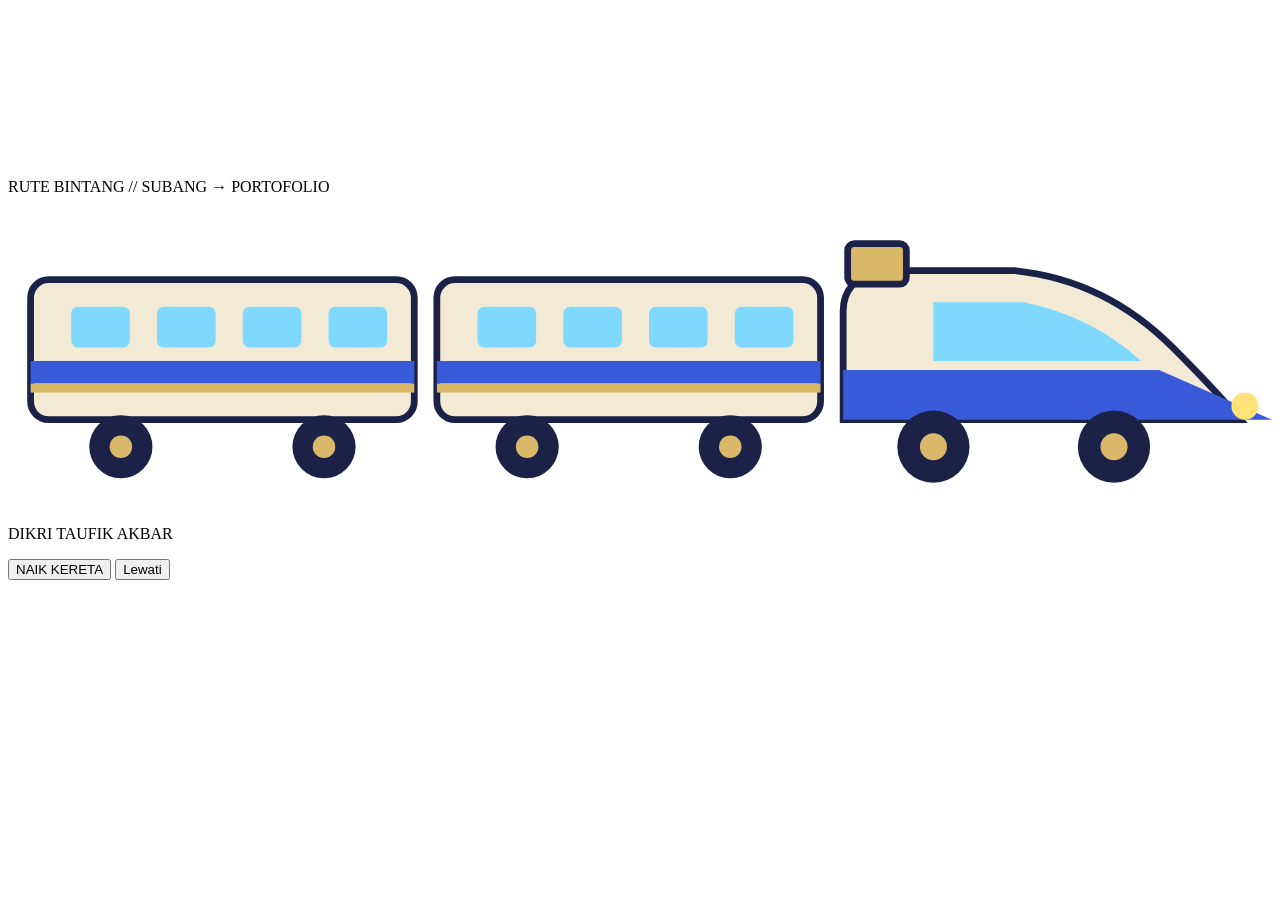
==== index.html @ 36cbc23a "Rename Portofolio-Diri-Dan-Hasil-Tugas-2/portofolio.html to index.html" ====
<!DOCTYPE html>
<html lang="id">
<head>
<meta charset="UTF-8">
<meta name="viewport" content="width=device-width, initial-scale=1">
<title>Portofolio</title>
<link rel="preconnect" href="https://fonts.googleapis.com">
<link href="https://fonts.googleapis.com/css2?family=Orbitron:wght@500;800&family=Rajdhani:wght@500;700&display=swap" rel="stylesheet">
<link rel="stylesheet" href="portofolio.css">
</head>
<body>

<!-- Adegan kereta -->
<div id="intro">
  <canvas id="stars" aria-hidden="true"></canvas>
  <div class="planet" aria-hidden="true"></div>
  <p class="route">RUTE BINTANG // SUBANG → PORTOFOLIO</p>
  <div class="train" aria-hidden="true">
    <svg viewBox="0 0 560 130" width="100%">
      <g>
        <rect x="10" y="30" width="170" height="62" rx="8" fill="#f3ead6" stroke="#1b2147" stroke-width="3"/>
        <rect x="10" y="66" width="170" height="10" fill="#3a5bd9"/>
        <rect x="10" y="76" width="170" height="4" fill="#d9b86a"/>
        <rect x="28" y="42" width="26" height="18" rx="3" fill="#7fd8ff"/><rect x="66" y="42" width="26" height="18" rx="3" fill="#7fd8ff"/><rect x="104" y="42" width="26" height="18" rx="3" fill="#7fd8ff"/><rect x="142" y="42" width="26" height="18" rx="3" fill="#7fd8ff"/>
        <rect x="190" y="30" width="170" height="62" rx="8" fill="#f3ead6" stroke="#1b2147" stroke-width="3"/>
        <rect x="190" y="66" width="170" height="10" fill="#3a5bd9"/>
        <rect x="190" y="76" width="170" height="4" fill="#d9b86a"/>
        <rect x="208" y="42" width="26" height="18" rx="3" fill="#7fd8ff"/><rect x="246" y="42" width="26" height="18" rx="3" fill="#7fd8ff"/><rect x="284" y="42" width="26" height="18" rx="3" fill="#7fd8ff"/><rect x="322" y="42" width="26" height="18" rx="3" fill="#7fd8ff"/>
        <path d="M370 92V44q0-14 16-18h60q40 4 70 34 18 18 30 32z" fill="#f3ead6" stroke="#1b2147" stroke-width="3"/>
        <path d="M370 70h140l50 22H370z" fill="#3a5bd9"/>
        <path d="M410 40h40q30 6 52 26h-92z" fill="#7fd8ff"/>
        <rect x="372" y="14" width="26" height="18" rx="3" fill="#d9b86a" stroke="#1b2147" stroke-width="3"/>
        <circle cx="548" cy="86" r="6" fill="#ffe27a"/>
        <g fill="#1b2147"><circle cx="50" cy="104" r="14"/><circle cx="140" cy="104" r="14"/><circle cx="230" cy="104" r="14"/><circle cx="320" cy="104" r="14"/><circle cx="410" cy="104" r="16"/><circle cx="490" cy="104" r="16"/></g>
        <g fill="#d9b86a"><circle cx="50" cy="104" r="5"/><circle cx="140" cy="104" r="5"/><circle cx="230" cy="104" r="5"/><circle cx="320" cy="104" r="5"/><circle cx="410" cy="104" r="6"/><circle cx="490" cy="104" r="6"/></g>
      </g>
    </svg>
  </div>
  <div class="track" aria-hidden="true"></div>
  <div class="boarding">
    <p class="title" id="introTitle">DIKRI TAUFIK AKBAR</p>
    <button class="go" id="goBtn" type="button">NAIK KERETA</button>
    <button class="skip" id="skipBtn" type="button">Lewati</button>
  </div>
</div>

<!-- Ruang utama -->
<div id="game" hidden>
  <header class="hud">
    <span class="hud-name" id="hudName">DIKRI TAUFIK AKBAR</span>
    <span class="hud-loc">RUANG KERETA · <b id="hudSection">Beranda</b></span>
    <button id="homeBtn" class="mini" type="button">Beranda</button>
  </header>

  <main class="stage">
    <div class="portrait" id="portrait" aria-hidden="true"><span id="pIcon"></span></div>

    <section class="panel-area">
      <div class="view" id="view" aria-live="polite" hidden></div>

      <div class="dialog">
        <div class="speaker" id="speaker">Stelle</div>
        <p class="line" id="line"></p>
        <ul class="choices" id="choices"></ul>
      </div>
    </section>
  </main>

  <footer>© <span id="year"></span> <span id="footName">DIKRI TAUFIK AKBAR</span> · Tekan angka untuk memilih, Esc untuk kembali</footer>
</div>

<script src="portofolio.js"></script>
</body>
</html>
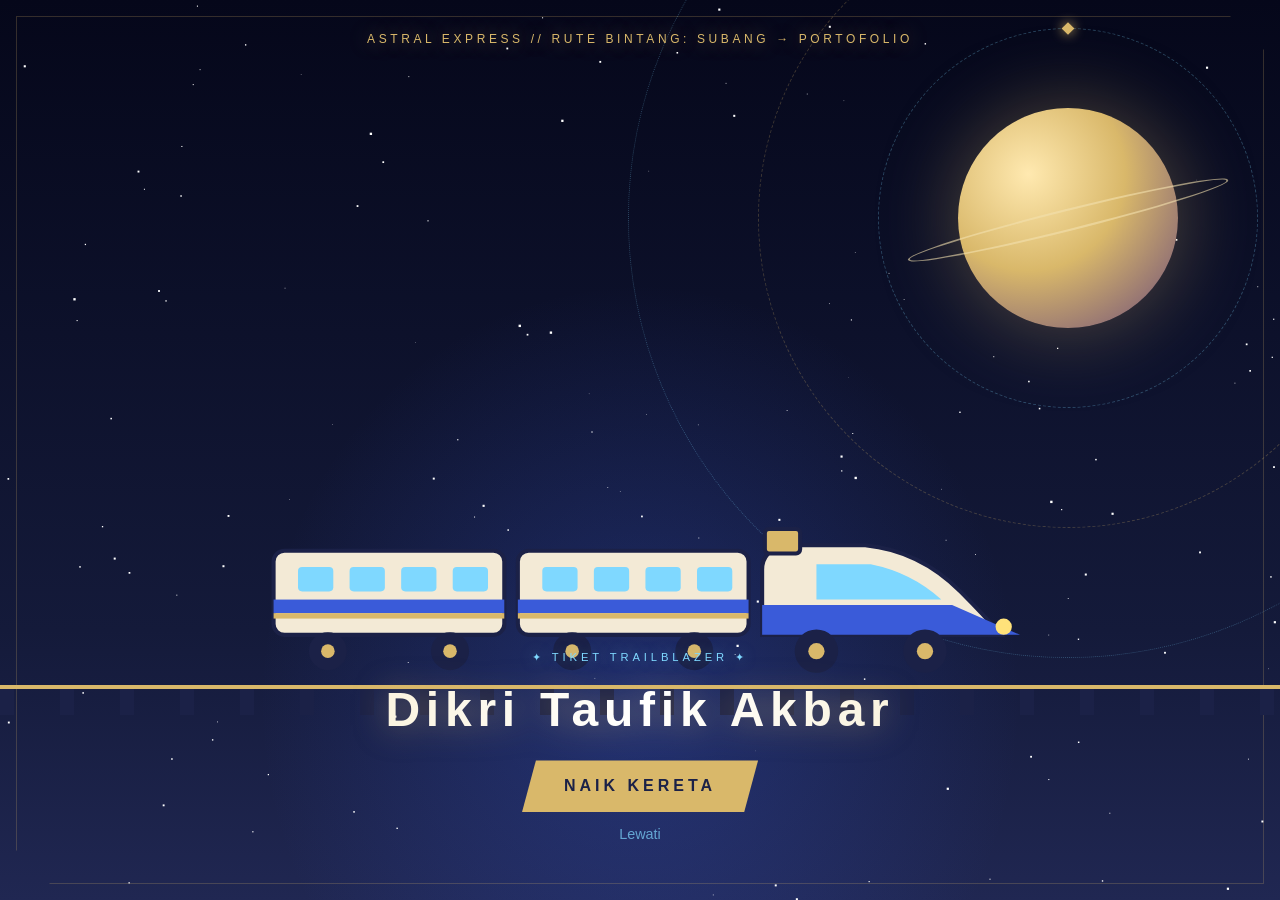
==== commit c05256b1: "Rename portofolio.html to index.html" ====
--- a/index.html
+++ b/index.html
@@ -14,7 +14,8 @@
 <div id="intro">
   <canvas id="stars" aria-hidden="true"></canvas>
   <div class="planet" aria-hidden="true"></div>
-  <p class="route">RUTE BINTANG // SUBANG → PORTOFOLIO</p>
+  <div class="orbit" aria-hidden="true"><i></i><i></i><i></i></div>
+  <p class="route">ASTRAL EXPRESS // RUTE BINTANG: SUBANG → PORTOFOLIO</p>
   <div class="train" aria-hidden="true">
     <svg viewBox="0 0 560 130" width="100%">
       <g>
@@ -38,6 +39,7 @@
   </div>
   <div class="track" aria-hidden="true"></div>
   <div class="boarding">
+    <p class="ticket">✦ TIKET TRAILBLAZER ✦</p>
     <p class="title" id="introTitle">DIKRI TAUFIK AKBAR</p>
     <button class="go" id="goBtn" type="button">NAIK KERETA</button>
     <button class="skip" id="skipBtn" type="button">Lewati</button>
@@ -49,6 +51,7 @@
   <header class="hud">
     <span class="hud-name" id="hudName">DIKRI TAUFIK AKBAR</span>
     <span class="hud-loc">RUANG KERETA · <b id="hudSection">Beranda</b></span>
+    <div class="hud-res"><span class="res" title="Stellar Jade"><svg viewBox="0 0 24 24" aria-hidden="true"><path d="M12 1l2.6 8.4L23 12l-8.4 2.6L12 23l-2.6-8.4L1 12l8.4-2.6z"/></svg><b id="jade">0</b></span><span class="res"><small>MISI</small><b id="mission">0/5</b></span></div>
     <button id="homeBtn" class="mini" type="button">Beranda</button>
   </header>
 
@@ -66,6 +69,8 @@
     </section>
   </main>
 
+  <div class="toast" id="toast" role="status" hidden></div>
+
   <footer>© <span id="year"></span> <span id="footName">DIKRI TAUFIK AKBAR</span> · Tekan angka untuk memilih, Esc untuk kembali</footer>
 </div>
 
--- a/portofolio.css
+++ b/portofolio.css
@@ -0,0 +1,204 @@
+:root{--bg:#080b1b;--bg2:#141a3a;--gold:#d9b86a;--gold-l:#f3e2b0;--blue:#3a5bd9;--sky:#7fd8ff;--paper:#f3ead6;--ink:#1b2147;--glass:rgba(10,15,37,.88)}
+*{box-sizing:border-box;margin:0;padding:0}
+html,body{height:100%}
+body{font-family:"Rajdhani","Segoe UI",sans-serif;font-weight:500;background:radial-gradient(ellipse at 18% 40%,rgba(58,91,217,.2),transparent 36%),radial-gradient(ellipse at 82% 18%,rgba(127,216,255,.09),transparent 28%),var(--bg);color:var(--paper);line-height:1.5;overflow:hidden}
+button{font:inherit;color:inherit;cursor:pointer}
+a{color:inherit}
+:focus-visible{outline:2px solid var(--gold);outline-offset:3px}
+[hidden]{display:none!important}
+
+/* ===== intro ===== */
+#intro{position:fixed;inset:0;z-index:10;overflow:hidden;background:radial-gradient(ellipse at 50% 78%,rgba(58,91,217,.3),transparent 42%),linear-gradient(#05071a,#141a3a 70%,#202752);transition:opacity .8s}
+#intro::before{content:"";position:absolute;inset:16px;border:1px solid rgba(217,184,106,.22);clip-path:polygon(0 0,calc(100% - 34px) 0,100% 34px,100% 100%,34px 100%,0 calc(100% - 34px));pointer-events:none}
+#intro.out{opacity:0;pointer-events:none}
+#stars{position:absolute;inset:0;width:100%;height:100%}
+.planet{position:absolute;right:8%;top:12%;width:clamp(90px,18vw,220px);aspect-ratio:1;border-radius:50%;background:radial-gradient(circle at 32% 30%,#ffe9b0,#d9b86a 45%,#6b4a7a 100%);box-shadow:0 0 80px rgba(217,184,106,.35)}
+.planet::after{content:"";position:absolute;left:-25%;right:-25%;top:46%;height:8%;border:2px solid rgba(243,226,176,.6);border-radius:50%;transform:rotate(-14deg)}
+.route{position:absolute;top:30px;left:0;right:0;text-align:center;font-family:"Orbitron",sans-serif;font-size:.75rem;letter-spacing:.3em;color:var(--gold);text-shadow:0 0 18px rgba(217,184,106,.6)}
+.train{position:absolute;left:0;bottom:23%;width:min(760px,92vw);animation:arrive 3.6s cubic-bezier(.15,.7,.2,1) both,bob 1.2s ease-in-out 3.6s infinite;left:50%;margin-left:calc(min(760px,92vw)/-2)}
+.track{position:absolute;left:0;right:0;bottom:calc(23% - 22px);height:30px;border-top:4px solid var(--gold);background:repeating-linear-gradient(90deg,#1b2147 0 14px,transparent 14px 60px);background-size:60px 100%;animation:rail .35s linear infinite}
+#intro.stopped .track{animation-duration:5s}
+.boarding{position:absolute;left:0;right:0;bottom:6%;text-align:center;animation:fade .8s 3.2s both}
+.title{font-family:"Orbitron",sans-serif;font-weight:800;font-size:clamp(1.6rem,6vw,3rem);letter-spacing:.12em;color:var(--gold-l);text-shadow:0 0 24px rgba(217,184,106,.5);margin-bottom:14px}
+.go{font-family:"Orbitron",sans-serif;font-weight:800;letter-spacing:.25em;padding:14px 42px;background:var(--gold);color:var(--ink);border:0;clip-path:polygon(14px 0,100% 0,calc(100% - 14px) 100%,0 100%);transition:filter .15s,transform .15s}
+.go:hover{filter:brightness(1.12);transform:scale(1.04)}
+.skip{display:block;margin:12px auto 0;background:none;border:0;color:var(--sky);opacity:.7;font-size:.9rem}
+#intro.warp .train{animation:leave .9s cubic-bezier(.6,0,1,1) forwards}
+#intro.warp .track{animation-duration:.08s}
+#intro.warp .boarding,#intro.warp .route{opacity:0;transition:opacity .3s}
+#intro.flash::after{content:"";position:absolute;inset:0;background:#fff;animation:flash .9s forwards}
+
+/* ===== game ===== */
+#game{isolation:isolate;position:fixed;inset:0;display:flex;flex-direction:column;background:radial-gradient(ellipse at 24% 38%,rgba(43,55,132,.72),transparent 48%),radial-gradient(ellipse at 78% 12%,rgba(36,83,126,.25),transparent 34%),var(--bg);animation:fade .8s both}
+#game::before{content:"";position:absolute;inset:0;z-index:-1;background:radial-gradient(1px 1px at 12% 24%,rgba(255,255,255,.8) 50%,transparent 100%),radial-gradient(1px 1px at 64% 38%,rgba(127,216,255,.7) 50%,transparent 100%),radial-gradient(1px 1px at 88% 72%,rgba(255,255,255,.7) 50%,transparent 100%),radial-gradient(1px 1px at 43% 82%,rgba(217,184,106,.8) 50%,transparent 100%),repeating-linear-gradient(115deg,rgba(255,255,255,.018) 0 1px,transparent 1px 48px);pointer-events:none}
+#game::after{content:"";position:absolute;inset:12px;z-index:3;border:1px solid rgba(217,184,106,.18);clip-path:polygon(0 0,calc(100% - 28px) 0,100% 28px,100% 100%,28px 100%,0 calc(100% - 28px));pointer-events:none}
+.hud{display:flex;align-items:center;gap:16px;padding:14px 30px;border-bottom:1px solid rgba(217,184,106,.48);background:linear-gradient(90deg,rgba(8,11,27,.96),rgba(17,23,53,.86),rgba(8,11,27,.96));box-shadow:0 8px 30px rgba(0,0,0,.24);position:relative;z-index:2}
+.hud::after{content:"";position:absolute;left:0;right:0;bottom:-2px;height:1px;background:linear-gradient(90deg,transparent,var(--sky),transparent);opacity:.55}
+.hud-name{font-family:"Orbitron",sans-serif;font-weight:800;color:var(--gold-l);letter-spacing:.14em;text-shadow:0 0 16px rgba(217,184,106,.42)}
+.hud-name::before{content:"✦";color:var(--gold);font-size:.8em;margin-right:10px}
+.hud-loc{flex:1;font-size:.85rem;letter-spacing:.2em;color:rgba(243,234,214,.7)}
+.hud-loc b{color:var(--sky);text-shadow:0 0 12px rgba(127,216,255,.55)}
+.mini{background:rgba(217,184,106,.08);border:1px solid rgba(217,184,106,.7);color:var(--gold-l);padding:5px 18px;font-family:"Orbitron",sans-serif;font-size:.7rem;letter-spacing:.12em;clip-path:polygon(8px 0,100% 0,calc(100% - 8px) 100%,0 100%);transition:background .2s,color .2s}
+.mini:hover{background:var(--gold);color:var(--ink)}
+.stage{flex:1;min-height:0;display:grid;grid-template-columns:minmax(200px,36%) 1fr;gap:26px;padding:0 30px;position:relative;z-index:1}
+.stage::before{content:"ASTRAL EXPRESS  /  OBSERVATION DECK";position:absolute;top:18px;right:34px;color:rgba(127,216,255,.55);font:500 .62rem "Orbitron",sans-serif;letter-spacing:.2em}
+.portrait{align-self:end;position:relative;height:min(78%,560px);margin-bottom:18px;display:grid;place-items:center;background:linear-gradient(to top,var(--c,#3a5bd9),transparent 88%);clip-path:polygon(9% 0,100% 0,100% 88%,88% 100%,0 100%,0 10%);filter:drop-shadow(0 0 28px rgba(58,91,217,.24));transition:--c .4s}
+.portrait::before{content:"";position:absolute;inset:0;z-index:1;background:linear-gradient(0deg,rgba(8,11,27,.76),transparent 34%),radial-gradient(circle at 50% 28%,rgba(255,255,255,.22),transparent 55%);pointer-events:none}
+.portrait::after{content:"✦  ASTRAL EXPRESS  /  CREW";position:absolute;z-index:2;left:9%;bottom:16px;padding:6px 12px;background:rgba(8,11,27,.72);border-left:2px solid var(--gold);color:var(--gold-l);font:500 .58rem "Orbitron",sans-serif;letter-spacing:.16em}
+.portrait img{position:absolute;inset:0;width:100%;height:100%;object-fit:cover;object-position:center 25%;filter:saturate(.88) contrast(1.05)}
+.portrait:has(img){border-bottom:2px solid var(--gold)}
+#pIcon{font-size:clamp(5rem,16vw,11rem);filter:drop-shadow(0 8px 0 rgba(0,0,0,.25));animation:float 3s ease-in-out infinite}
+.portrait.swap{animation:swap .45s}
+.panel-area{display:flex;flex-direction:column;justify-content:flex-end;gap:14px;min-height:0;padding:52px 0 22px}
+.view{flex:1;min-height:0;overflow:auto;background:linear-gradient(135deg,rgba(18,26,59,.92),rgba(9,13,32,.88));border:1px solid rgba(127,216,255,.32);border-left:3px solid var(--gold);padding:24px 28px;margin-top:0;box-shadow:0 16px 45px rgba(0,0,0,.22),inset 0 0 35px rgba(58,91,217,.07);position:relative;animation:slide .35s both}
+.view::after{content:"";position:absolute;top:0;right:0;width:34px;height:34px;border-top:1px solid var(--gold);border-right:1px solid var(--gold);opacity:.65;pointer-events:none}
+.view h2{font-family:"Orbitron",sans-serif;font-size:1.25rem;letter-spacing:.16em;color:var(--gold-l);margin-bottom:16px;text-shadow:0 0 18px rgba(217,184,106,.22)}
+.dialog{background:linear-gradient(110deg,rgba(13,19,46,.96),rgba(20,28,63,.9));border:1px solid rgba(217,184,106,.48);border-left:3px solid var(--sky);padding:20px 24px 16px;position:relative;box-shadow:0 12px 32px rgba(0,0,0,.25)}
+.dialog::after{content:"";position:absolute;right:10px;bottom:10px;width:24px;height:24px;border-right:1px solid rgba(127,216,255,.45);border-bottom:1px solid rgba(127,216,255,.45);pointer-events:none}
+.speaker{position:absolute;top:-14px;left:18px;background:linear-gradient(100deg,var(--gold),var(--gold-l));color:var(--ink);font-family:"Orbitron",sans-serif;font-weight:800;font-size:.7rem;letter-spacing:.14em;padding:4px 20px;clip-path:polygon(8px 0,100% 0,calc(100% - 8px) 100%,0 100%);box-shadow:0 0 18px rgba(217,184,106,.28)}
+.line{font-size:1.1rem;min-height:3.3em;margin-top:6px}
+.choices{list-style:none;display:grid;gap:8px;margin-top:10px}
+.choice{width:100%;display:flex;gap:14px;align-items:center;text-align:left;padding:10px 18px;background:linear-gradient(90deg,rgba(58,91,217,.18),rgba(58,91,217,.06));border:1px solid rgba(127,216,255,.3);font-weight:700;transition:background .18s,border-color .18s,transform .18s,padding .18s}
+.choice b{font-family:"Orbitron",sans-serif;color:var(--gold);min-width:1.4em}
+.choice:hover,.choice.on{background:linear-gradient(90deg,rgba(217,184,106,.92),rgba(217,184,106,.72));border-color:var(--gold-l);color:var(--ink);padding-left:28px}
+.choice:hover b,.choice.on b{color:var(--ink)}
+footer{padding:8px 24px;font-size:.8rem;opacity:.6;text-align:center;position:relative;z-index:1}
+
+/* isi panel */
+.about{display:grid;grid-template-columns:110px 1fr;gap:20px;align-items:center}
+.avatar{aspect-ratio:1;border:1px solid var(--gold);padding:4px;overflow:hidden;display:grid;place-items:center;font-size:3rem;background:linear-gradient(145deg,rgba(127,216,255,.2),rgba(58,91,217,.18));clip-path:polygon(12% 0,100% 0,100% 88%,88% 100%,0 100%,0 12%);box-shadow:0 0 24px rgba(127,216,255,.12)}
+.avatar img{width:100%;height:100%;object-fit:cover}
+.stats{display:flex;gap:10px;flex-wrap:wrap;margin-top:12px}
+.stat{border:1px solid rgba(127,216,255,.32);border-top:2px solid var(--gold);padding:5px 14px;background:rgba(255,255,255,.035);font-weight:700;font-size:.9rem}
+.stat b{color:var(--gold-l);margin-right:5px;font-size:1.1rem}
+.skills{display:grid;gap:14px}
+.skill div.top{display:flex;justify-content:space-between;font-weight:700}
+.bar{height:10px;background:rgba(255,255,255,.1);margin-top:4px;clip-path:polygon(6px 0,100% 0,calc(100% - 6px) 100%,0 100%)}
+.bar i{display:block;height:100%;width:0;background:linear-gradient(90deg,var(--blue),var(--sky));transition:width 1s cubic-bezier(.2,.8,.2,1)}
+.chips{display:flex;gap:8px;flex-wrap:wrap;margin-bottom:14px}
+.chip{background:none;border:1px solid var(--sky);padding:2px 14px;font-weight:700;font-size:.9rem}
+.chip[aria-pressed="true"],.chip:hover{background:var(--sky);color:var(--ink)}
+.grid{display:grid;grid-template-columns:repeat(auto-fill,minmax(230px,1fr));gap:14px}
+.repo{display:flex;flex-direction:column;border:1px solid rgba(127,216,255,.24);border-top:2px solid rgba(217,184,106,.75);background:linear-gradient(145deg,rgba(255,255,255,.06),rgba(255,255,255,.015));padding:16px;transition:transform .2s,border-color .2s,background .2s}
+.repo:hover{transform:translateY(-3px);border-color:rgba(127,216,255,.65);background:linear-gradient(145deg,rgba(58,91,217,.18),rgba(255,255,255,.025))}
+.repo h3{font-family:"Orbitron",sans-serif;font-size:.85rem;color:var(--gold-l);word-break:break-word}
+.repo p{flex:1;margin:6px 0 10px;font-size:.95rem}
+.meta{display:flex;gap:10px;font-size:.85rem;margin-bottom:10px;color:var(--sky)}
+.links{display:flex;gap:8px;flex-wrap:wrap}
+.links a{text-decoration:none;font-weight:700;font-size:.85rem;padding:3px 14px;border:1px solid var(--gold);color:var(--gold)}
+.links a.demo,.links a:hover{background:var(--gold);color:var(--ink)}
+.note{margin-top:12px;font-size:.9rem;color:var(--sky)}
+.links.big a{font-size:1rem;padding:8px 24px}
+.contact-list{display:grid;grid-template-columns:repeat(auto-fit,minmax(min(100%,190px),1fr));gap:10px;margin-top:16px}
+.links.big .contact-link{display:flex;align-items:center;justify-content:flex-start;gap:12px;min-width:0;min-height:56px;padding:10px 16px;background:rgba(217,184,106,.06);transition:background .2s,transform .2s,border-color .2s}
+.links.big .contact-link:hover{transform:translateY(-2px);border-color:var(--gold-l)}
+.contact-icon{display:inline-grid;place-items:center;width:22px;height:22px;flex-shrink:0}
+.contact-icon svg{display:block;width:100%;height:100%;fill:currentColor}
+
+.sh{font-family:"Orbitron",sans-serif;font-size:.78rem;letter-spacing:.16em;color:var(--sky);margin:20px 0 10px;text-transform:uppercase}
+.tag{border:1px solid rgba(217,184,106,.7);background:rgba(217,184,106,.08);padding:2px 14px;font-weight:700;font-size:.9rem;color:var(--gold-l)}
+.tl{list-style:none;border-left:1px solid rgba(127,216,255,.4);margin-left:6px}
+.tl li{position:relative;padding:0 0 14px 18px;display:flex;flex-direction:column}
+.tl li::before{content:"";position:absolute;left:-5px;top:7px;width:9px;height:9px;background:var(--gold);transform:rotate(45deg)}
+.tl .when{font-size:.8rem;letter-spacing:.1em;color:var(--sky)}
+.tl small{font-size:.9rem;opacity:.8}
+.pts{margin-left:20px}
+.pts li{margin-bottom:4px}
+.view h3 a,.tl a{color:inherit;text-decoration:none;border-bottom:1px dashed var(--gold)}
+@keyframes arrive{from{transform:translateX(-120vw)}to{transform:none}}
+@keyframes leave{to{transform:translateX(140vw)}}
+@keyframes bob{50%{transform:translateY(-3px)}}
+@keyframes rail{to{background-position:-60px 0}}
+@keyframes fade{from{opacity:0}}
+@keyframes flash{0%{opacity:0}50%{opacity:1}100%{opacity:0}}
+@keyframes float{50%{transform:translateY(-10px)}}
+@keyframes swap{from{opacity:0;transform:translateX(-30px)}}
+@keyframes slide{from{opacity:0;transform:translateY(12px)}}
+@media(max-width:760px){
+  #game::after{inset:5px}
+  .stage{grid-template-columns:1fr;grid-template-rows:auto minmax(0,1fr);gap:8px;padding:0 14px}
+  .stage:has(.view:not([hidden])) .portrait{display:none}
+  .stage::before{top:8px;right:16px;font-size:.48rem}
+  .portrait{height:clamp(72px,12vh,100px);min-height:72px;width:100%;clip-path:polygon(4% 0,100% 0,100% 86%,96% 100%,0 100%,0 8%);margin-top:18px;margin-bottom:0;align-self:stretch}
+  .portrait::after{left:12px;bottom:8px;font-size:.48rem}
+  .portrait img{object-position:center 20%}
+  #pIcon{font-size:4rem}
+  .line{min-height:0;font-size:.95rem}
+  .about{grid-template-columns:1fr;text-align:center}
+  .avatar{width:100px;margin:auto}
+  .stats{justify-content:center}
+  .hud-loc{display:none}
+  .hud{padding:10px 18px}
+  .panel-area{padding:10px 0 12px;overflow-y:auto;justify-content:flex-start}
+  .view{padding:18px}
+  .dialog{flex-shrink:0;padding:14px 12px 12px}
+  .choice{padding:6px 10px;gap:8px;font-size:.95rem;line-height:1.2}
+  .choices{gap:4px}
+}
+@media(prefers-reduced-motion:reduce){*{animation:none!important;transition:none!important}}
+/* ================= HSR THEME LAYER ================= */
+:root{--stellar:#b58cff;--rose:#ff8fb8}
+@keyframes orb{to{transform:translate(50%,-50%) rotate(360deg)}}
+@keyframes shine{to{transform:translateX(320%) skewX(-20deg)}}
+@keyframes blink{50%{opacity:0}}
+@keyframes toast{from{opacity:0;transform:translate(-50%,-14px)}}
+@keyframes glow{50%{box-shadow:0 0 34px rgba(217,184,106,.65)}}
+
+/* intro: peta bintang + tiket */
+.orbit{position:absolute;inset:0;overflow:hidden;pointer-events:none}
+.orbit i{position:absolute;right:calc(8% + clamp(45px,9vw,110px));top:calc(12% + clamp(45px,9vw,110px));aspect-ratio:1;border:1px dashed rgba(127,216,255,.28);border-radius:50%;transform:translate(50%,-50%);animation:orb 60s linear infinite}
+.orbit i:nth-child(1){width:clamp(180px,32vw,380px)}
+.orbit i:nth-child(2){width:clamp(300px,52vw,620px);animation-duration:95s;animation-direction:reverse;border-color:rgba(217,184,106,.25)}
+.orbit i:nth-child(3){width:clamp(430px,74vw,880px);animation-duration:140s;border-style:dotted}
+.orbit i::after{content:"";position:absolute;left:50%;top:-5px;width:9px;height:9px;background:var(--gold);transform:translateX(-50%) rotate(45deg);box-shadow:0 0 12px var(--gold)}
+.ticket{font:500 .7rem "Orbitron",sans-serif;letter-spacing:.35em;color:var(--sky);margin-bottom:10px;text-shadow:0 0 14px rgba(127,216,255,.5)}
+.title{background:linear-gradient(90deg,var(--gold-l),#fff 50%,var(--gold-l));-webkit-background-clip:text;background-clip:text;color:transparent;text-shadow:none;filter:drop-shadow(0 0 16px rgba(217,184,106,.5))}
+.go{position:relative;overflow:hidden;animation:glow 2.4s ease-in-out infinite}
+.go::after{content:"";position:absolute;top:0;bottom:0;left:-40%;width:30%;background:rgba(255,255,255,.55);transform:skewX(-20deg);animation:shine 2.6s ease-in-out infinite}
+
+/* game: peta bintang di belakang karakter */
+.stage{background:repeating-radial-gradient(circle at 18% 58%,transparent 0 96px,rgba(127,216,255,.06) 96px 97px)}
+.hud-res{display:flex;gap:10px;align-items:center}
+.res{display:flex;align-items:center;gap:7px;padding:3px 14px;background:rgba(8,11,27,.7);border:1px solid rgba(217,184,106,.45);color:var(--gold-l);font:800 .75rem "Orbitron",sans-serif;letter-spacing:.08em;clip-path:polygon(7px 0,100% 0,calc(100% - 7px) 100%,0 100%)}
+.res svg{width:14px;height:14px;fill:var(--stellar);filter:drop-shadow(0 0 5px var(--stellar))}
+.res small{font:500 .62rem "Orbitron",sans-serif;color:var(--sky);letter-spacing:.14em}
+
+/* kartu karakter ala gacha */
+.pbadge{position:absolute;z-index:2;left:calc(9% + 6px);top:14px;display:flex;gap:6px;flex-wrap:wrap}
+.pbadge span{padding:3px 12px;background:rgba(8,11,27,.78);border:1px solid var(--c);color:#fff;font:800 .6rem "Orbitron",sans-serif;letter-spacing:.14em;text-transform:uppercase;text-shadow:0 0 8px var(--c);clip-path:polygon(6px 0,100% 0,calc(100% - 6px) 100%,0 100%)}
+.pbadge span:first-child{background:var(--c);color:var(--ink);text-shadow:none}
+.rarity{position:absolute;z-index:2;right:14px;top:14px;color:var(--gold);font-size:.9rem;letter-spacing:2px;text-shadow:0 0 10px rgba(217,184,106,.9)}
+.pname{position:absolute;z-index:1;right:10px;bottom:58px;writing-mode:vertical-rl;font:800 clamp(1.2rem,3vw,2.2rem) "Orbitron",sans-serif;letter-spacing:.22em;text-transform:uppercase;color:rgba(255,255,255,.16);pointer-events:none}
+
+/* dialog & pilihan */
+.speaker::before{content:"✦ "}
+.line::after{content:" ▼";color:var(--gold);font-size:.7em;animation:blink 1s steps(2) infinite}
+.choice b{position:relative;z-index:0;display:grid;place-items:center;width:28px;height:28px;min-width:28px}
+.choice b::before{content:"";position:absolute;inset:3px;z-index:-1;border:1px solid var(--gold);transform:rotate(45deg);transition:background .18s,border-color .18s}
+.choice.on b::before,.choice:hover b::before{border-color:var(--ink);background:rgba(27,33,71,.12)}
+.choice::after{content:"▶";margin-left:auto;font-size:.7rem;opacity:0;transition:opacity .18s}
+.choice:hover::after,.choice.on::after{opacity:1}
+
+/* isi panel */
+.view h2{padding-bottom:10px;border-bottom:1px solid;border-image:linear-gradient(90deg,var(--gold),transparent) 1}
+.view h2::before{content:"◆";color:var(--gold);margin-right:10px;font-size:.8em}
+.bar{position:relative;height:12px}
+.bar::after{content:"";position:absolute;inset:0;background:repeating-linear-gradient(90deg,transparent 0 calc(10% - 2px),rgba(9,13,32,.95) calc(10% - 2px) 10%)}
+.bar i{background:linear-gradient(90deg,var(--blue),var(--stellar),var(--sky));box-shadow:0 0 14px rgba(127,216,255,.6)}
+.tag::before{content:"✦ ";color:var(--gold)}
+.repo{clip-path:polygon(0 0,calc(100% - 18px) 0,100% 18px,100% 100%,0 100%)}
+.repo::before{content:"✦ RELIC";margin-bottom:6px;font:800 .55rem "Orbitron",sans-serif;letter-spacing:.22em;color:var(--stellar)}
+.stat{clip-path:polygon(0 0,calc(100% - 8px) 0,100% 8px,100% 100%,0 100%)}
+
+/* notifikasi misi */
+.toast{position:fixed;top:78px;left:50%;transform:translateX(-50%);z-index:20;display:flex;flex-direction:column;gap:2px;min-width:min(88vw,300px);padding:10px 22px;background:linear-gradient(100deg,rgba(13,19,46,.97),rgba(30,40,90,.95));border:1px solid var(--gold);border-left:4px solid var(--stellar);box-shadow:0 0 30px rgba(181,140,255,.35);animation:toast .4s both}
+.toast b{font:800 .8rem "Orbitron",sans-serif;letter-spacing:.16em;color:var(--gold-l)}
+.toast span{font-size:.95rem}
+
+@media(max-width:760px){
+  .res small,.rarity,.pname{display:none}
+  .hud-res .res:last-child{display:none}
+  .pbadge{top:8px;left:12px}
+  .pbadge span{font-size:.5rem;padding:2px 8px}
+  .toast{top:64px}
+}
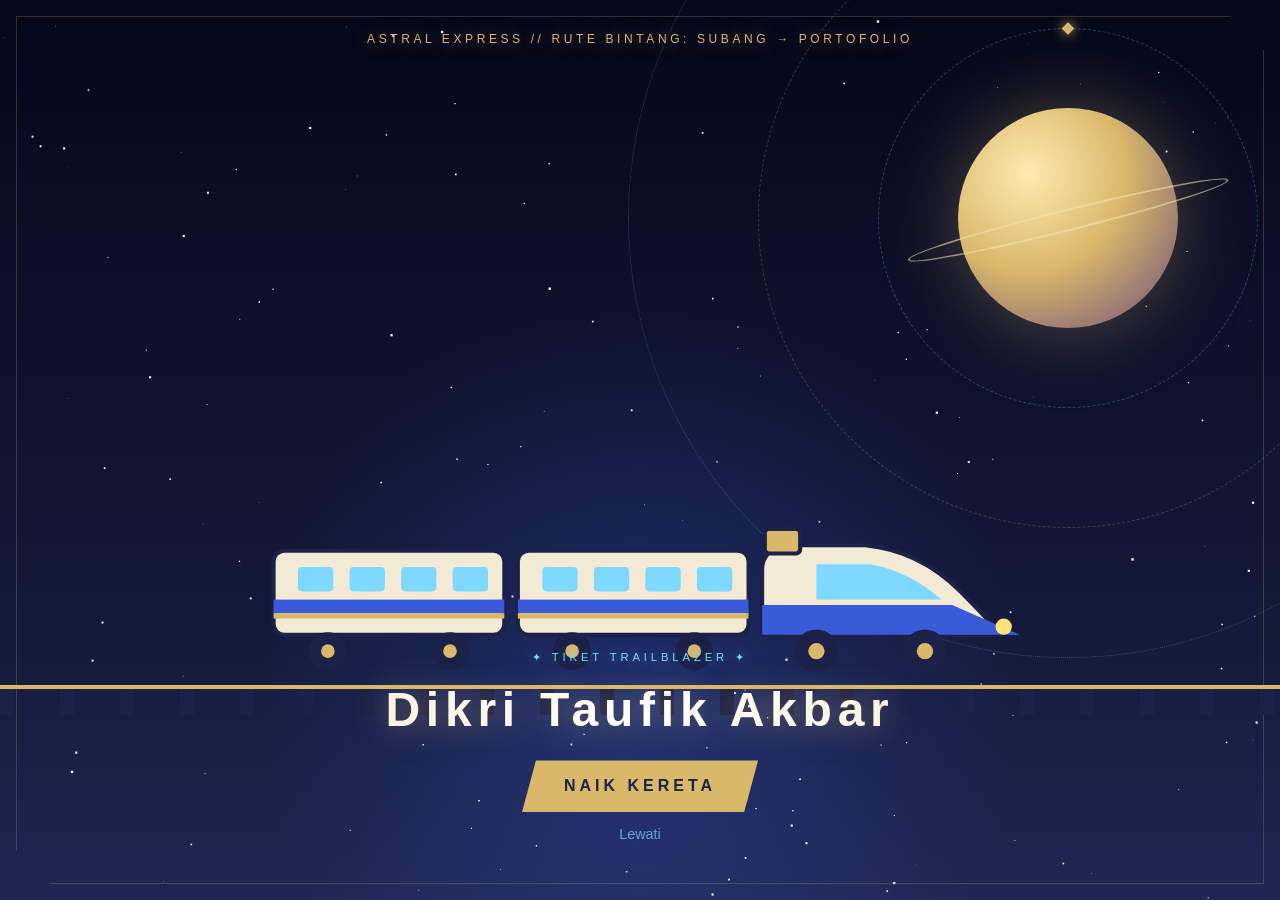
==== commit cb0b36e0: "Update index.html" ====
--- a/index.html
+++ b/index.html
@@ -3,7 +3,7 @@
 <head>
 <meta charset="UTF-8">
 <meta name="viewport" content="width=device-width, initial-scale=1">
-<title>Portofolio</title>
+<title>Portofolio Dikri Taufik Akbar</title>
 <link rel="preconnect" href="https://fonts.googleapis.com">
 <link href="https://fonts.googleapis.com/css2?family=Orbitron:wght@500;800&family=Rajdhani:wght@500;700&display=swap" rel="stylesheet">
 <link rel="stylesheet" href="portofolio.css">
